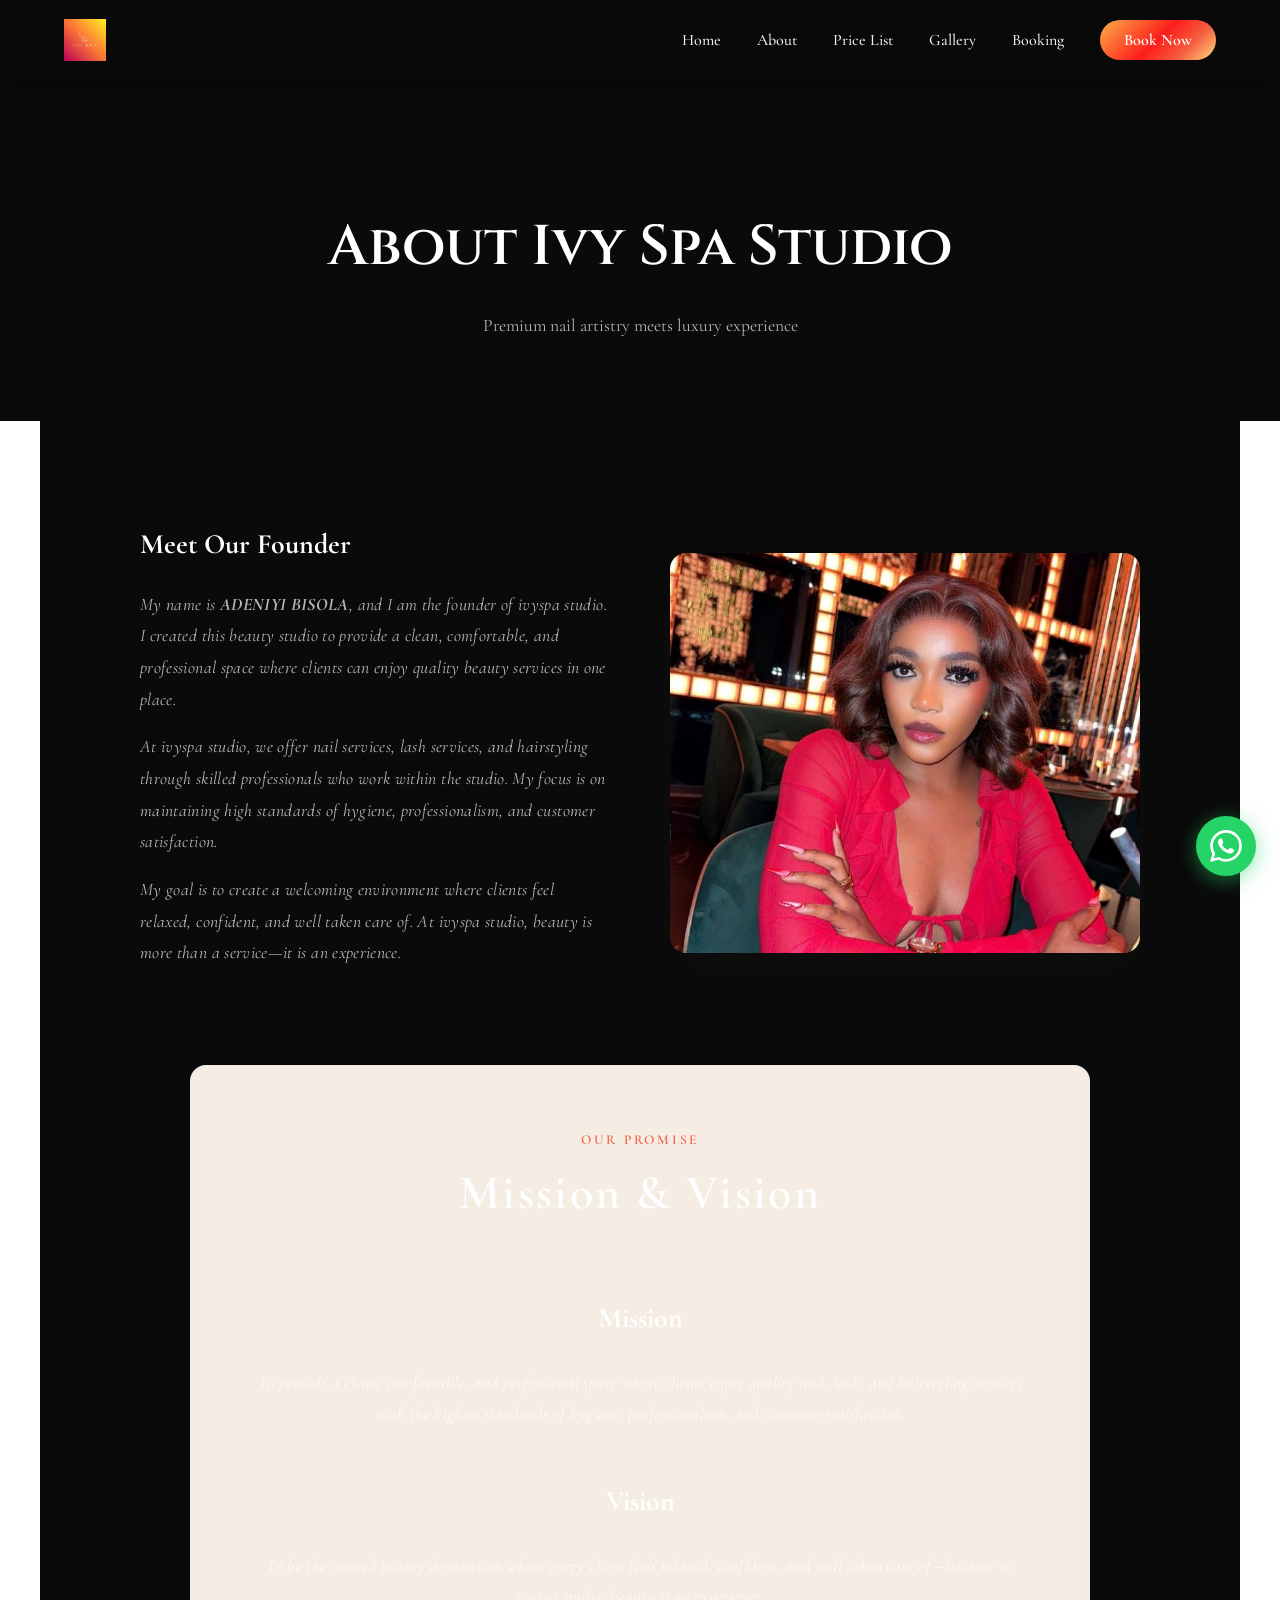
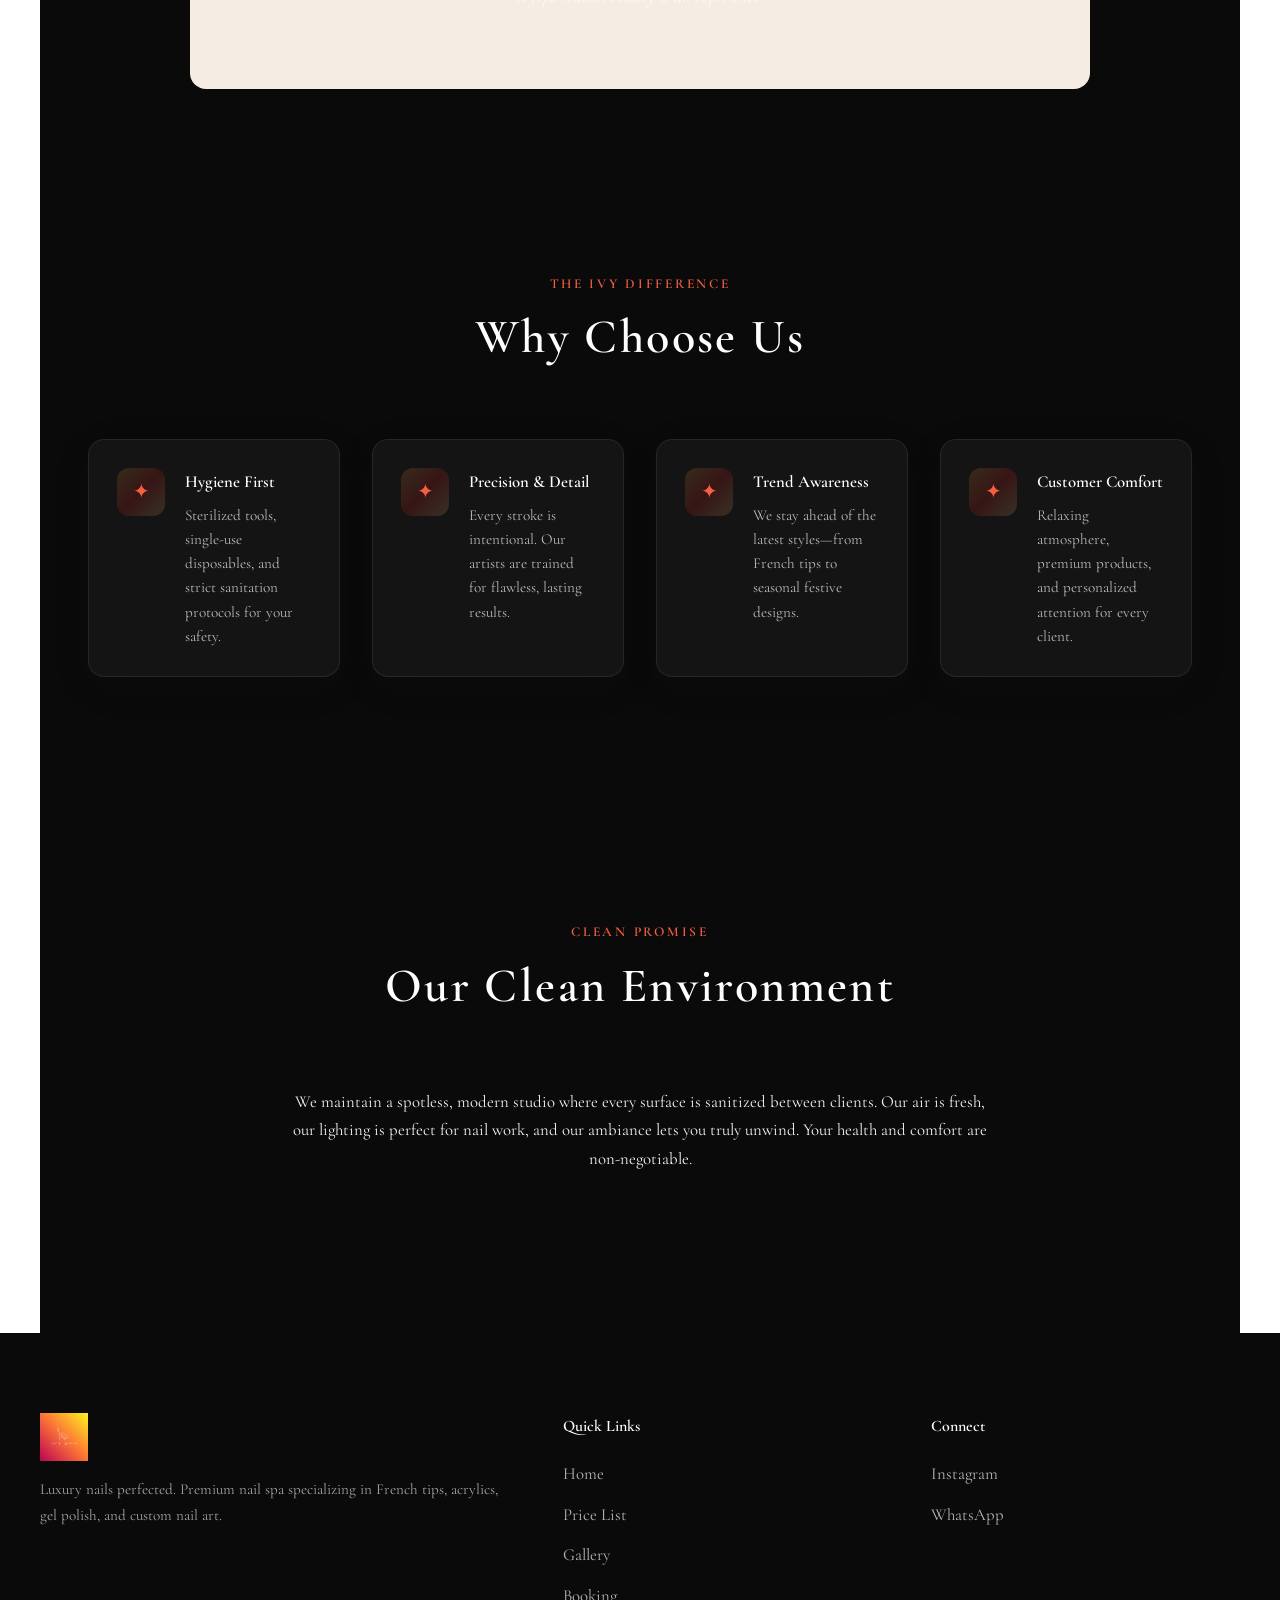
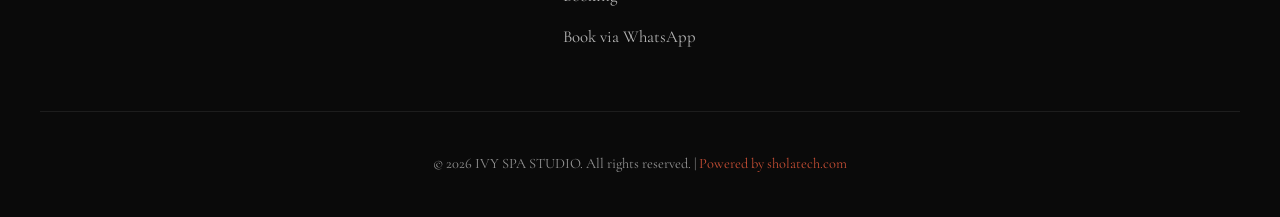
==== about.html @ 79363cd5 "Update: Founder story, CEO photo, contact number 0704 151 1179, acrylic toes price ₦15,000 Made-with" ====
<!DOCTYPE html>
<html lang="en">
<head>
  <meta charset="UTF-8">
  <meta name="viewport" content="width=device-width, initial-scale=1.0, viewport-fit=cover">
  <meta name="description" content="Learn about IVY SPA STUDIO - a premium nail spa dedicated to hygiene, precision, trend awareness, and customer comfort.">
  <title>About Us | IVY SPA STUDIO</title>
  <link rel="stylesheet" href="css/styles.css">
</head>
<body>
  <nav class="nav">
    <div class="nav__inner">
      <a href="index.html" class="nav__logo"><img src="assets/logo.png" alt="IVY SPA STUDIO" class="nav__logo-img"></a>
      <ul class="nav__links">
        <li><a href="index.html" class="nav__link">Home</a></li>
        <li><a href="about.html" class="nav__link">About</a></li>
        <li><a href="services.html" class="nav__link">Price List</a></li>
        <li><a href="gallery.html" class="nav__link">Gallery</a></li>
        <li><a href="booking.html" class="nav__link">Booking</a></li>
        <li><a href="https://wa.me/2347041511179?text=Hi%2C%20I%27d%20like%20to%20book%20an%20appointment%20at%20IVY%20SPA%20STUDIO" target="_blank" rel="noopener" class="nav__link nav__cta">Book Now</a></li>
      </ul>
      <div class="nav__toggle" aria-label="Menu">
        <span></span><span></span><span></span>
      </div>
    </div>
  </nav>

  <header class="page-hero">
    <h1 class="page-hero__title">About Ivy Spa Studio</h1>
    <p class="page-hero__subtitle">Premium nail artistry meets luxury experience</p>
  </header>

  <main class="section section--dark our-story-section">
    <div class="about__content" style="max-width: 1000px; margin: 0 auto;">
      <div class="about__text fade-in">
        <h3>Meet Our Founder</h3>
        <p>My name is <strong>ADENIYI BISOLA</strong>, and I am the founder of ivyspa studio. I created this beauty studio to provide a clean, comfortable, and professional space where clients can enjoy quality beauty services in one place.</p>
        <p>At ivyspa studio, we offer nail services, lash services, and hairstyling through skilled professionals who work within the studio. My focus is on maintaining high standards of hygiene, professionalism, and customer satisfaction.</p>
        <p>My goal is to create a welcoming environment where clients feel relaxed, confident, and well taken care of. At ivyspa studio, beauty is more than a service—it is an experience.</p>
      </div>
      <div class="about__image fade-in">
        <img src="assets/ceo.png" alt="ADENIYI BISOLA - Founder & CEO, ivyspa studio" class="about__image-img">
      </div>
    </div>

    <div class="section section--light" style="margin-top: 80px; border-radius: var(--radius); padding: 60px; max-width: 900px; margin-left: auto; margin-right: auto;">
      <div class="section__header">
        <span class="section__label">Our Promise</span>
        <h2 class="section__title">Mission & Vision</h2>
      </div>
      <div class="about__text fade-in" style="text-align: center;">
        <h3 style="margin-bottom: 24px;">Mission</h3>
        <p style="font-size: 1.1rem;">To provide a clean, comfortable, and professional space where clients enjoy quality nail, lash, and hairstyling services with the highest standards of hygiene, professionalism, and customer satisfaction.</p>
        <h3 style="margin: 48px 0 24px;">Vision</h3>
        <p style="font-size: 1.1rem;">To be the trusted beauty destination where every client feels relaxed, confident, and well taken care of—because at ivyspa studio, beauty is an experience.</p>
      </div>
    </div>

    <div class="section section--dark" style="margin-top: 80px;">
      <div class="section__header">
        <span class="section__label">The Ivy Difference</span>
        <h2 class="section__title">Why Choose Us</h2>
      </div>
      <div class="features-list">
        <div class="feature-item fade-in">
          <div class="feature-item__icon">✦</div>
          <div>
            <h4 class="feature-item__title">Hygiene First</h4>
            <p class="feature-item__text">Sterilized tools, single-use disposables, and strict sanitation protocols for your safety.</p>
          </div>
        </div>
        <div class="feature-item fade-in">
          <div class="feature-item__icon">✦</div>
          <div>
            <h4 class="feature-item__title">Precision & Detail</h4>
            <p class="feature-item__text">Every stroke is intentional. Our artists are trained for flawless, lasting results.</p>
          </div>
        </div>
        <div class="feature-item fade-in">
          <div class="feature-item__icon">✦</div>
          <div>
            <h4 class="feature-item__title">Trend Awareness</h4>
            <p class="feature-item__text">We stay ahead of the latest styles—from French tips to seasonal festive designs.</p>
          </div>
        </div>
        <div class="feature-item fade-in">
          <div class="feature-item__icon">✦</div>
          <div>
            <h4 class="feature-item__title">Customer Comfort</h4>
            <p class="feature-item__text">Relaxing atmosphere, premium products, and personalized attention for every client.</p>
          </div>
        </div>
      </div>
    </div>

    <div class="section section--dark" style="margin-top: 80px; border-radius: var(--radius); padding: 60px; text-align: center;">
      <div class="section__header">
        <span class="section__label">Clean Promise</span>
        <h2 class="section__title">Our Clean Environment</h2>
      </div>
      <p class="about__text" style="max-width: 700px; margin: 0 auto; font-size: 1.05rem;">
        We maintain a spotless, modern studio where every surface is sanitized between clients. Our air is fresh, our lighting is perfect for nail work, and our ambiance lets you truly unwind. Your health and comfort are non-negotiable.
      </p>
    </div>
  </main>

  <footer class="footer">
    <div class="footer__inner">
      <div>
        <img src="assets/logo.png" alt="IVY SPA STUDIO" class="footer__logo">
        <p class="footer__tagline">Luxury nails perfected. Premium nail spa specializing in French tips, acrylics, gel polish, and custom nail art.</p>
      </div>
      <div>
        <h4 class="footer__heading">Quick Links</h4>
        <ul class="footer__links">
          <li><a href="index.html" class="footer__link">Home</a></li>
          <li><a href="services.html" class="footer__link">Price List</a></li>
          <li><a href="gallery.html" class="footer__link">Gallery</a></li>
          <li><a href="booking.html" class="footer__link">Booking</a></li>
          <li><a href="https://wa.me/2347041511179?text=Hi%2C%20I%27d%20like%20to%20book%20an%20appointment%20at%20IVY%20SPA%20STUDIO" target="_blank" rel="noopener" class="footer__link">Book via WhatsApp</a></li>
        </ul>
      </div>
      <div>
        <h4 class="footer__heading">Connect</h4>
        <ul class="footer__links">
          <li><a href="https://instagram.com" target="_blank" rel="noopener" class="footer__link">Instagram</a></li>
          <li><a href="https://wa.me/2347041511179" target="_blank" rel="noopener" class="footer__link">WhatsApp</a></li>
        </ul>
      </div>
    </div>
    <div class="footer__bottom">
      <p>&copy; 2026 IVY SPA STUDIO. All rights reserved. | <a href="https://sholatech.com" target="_blank" rel="noopener" class="footer__powered">Powered by sholatech.com</a></p>
    </div>
  </footer>

  <a href="https://wa.me/2347041511179" class="whatsapp-float" target="_blank" rel="noopener" aria-label="Chat on WhatsApp">
    <svg width="32" height="32" viewBox="0 0 24 24" fill="currentColor"><path d="M17.472 14.382c-.297-.149-1.758-.867-2.03-.967-.273-.099-.471-.148-.67.15-.197.297-.767.966-.94 1.164-.173.199-.347.223-.644.075-.297-.15-1.255-.463-2.39-1.475-.883-.788-1.48-1.761-1.653-2.059-.173-.297-.018-.458.13-.606.134-.133.298-.347.446-.52.149-.174.198-.298.298-.497.099-.198.05-.371-.025-.52-.075-.149-.669-1.612-.916-2.207-.242-.579-.487-.5-.669-.51-.173-.008-.371-.01-.57-.01-.198 0-.52.074-.792.372-.272.297-1.04 1.016-1.04 2.479 0 1.462 1.065 2.875 1.213 3.074.149.198 2.096 3.2 5.077 4.487.709.306 1.262.489 1.694.625.712.227 1.36.195 1.871.118.571-.085 1.758-.719 2.006-1.413.248-.694.248-1.289.173-1.413-.074-.124-.272-.198-.57-.347m-5.421 7.403h-.004a9.87 9.87 0 01-5.031-1.378l-.361-.214-3.741.982.998-3.648-.235-.374a9.86 9.86 0 01-1.51-5.26c.001-5.45 4.436-9.884 9.888-9.884 2.64 0 5.122 1.03 6.988 2.898a9.825 9.825 0 012.893 6.994c-.003 5.45-4.437 9.884-9.885 9.884m8.413-18.297A11.815 11.815 0 0012.05 0C5.495 0 .16 5.335.157 11.892c0 2.096.547 4.142 1.588 5.945L.057 24l6.305-1.654a11.882 11.882 0 005.683 1.448h.005c6.554 0 11.89-5.335 11.893-11.893a11.821 11.821 0 00-3.48-8.413z"/></svg>
  </a>

  <script src="js/main.js"></script>
</body>
</html>
---- css/styles.css ----
/* ========================================
   IVY SPA STUDIO - Premium Nail Spa Website
   ======================================== */

/* Google Fonts - Million Dollar Luxury Typography */
@import url('https://fonts.googleapis.com/css2?family=Cinzel:wght@400;500;600;700&family=Cormorant+Garamond:ital,wght@0,400;0,500;0,600;0,700;1,400;1,500&display=swap');

/* CSS Variables */
:root {
  /* Primary Gradient Colors */
  --orange: #FCAF45;
  --pink-red: #FD1D1D;
  --coral: #F56040;
  --soft-yellow: #FFDC80;
  --gradient-primary: linear-gradient(135deg, #FCAF45 0%, #FD1D1D 50%, #F56040 75%, #FFDC80 100%);
  --gradient-soft: linear-gradient(135deg, rgba(252, 175, 69, 0.15) 0%, rgba(253, 29, 29, 0.15) 50%, rgba(255, 220, 128, 0.15) 100%);
  --gradient-hero: linear-gradient(135deg, #FCAF45 0%, #FD1D1D 25%, #F56040 60%, #FFDC80 100%);
  
  /* Secondary Colors */
  --white: #FFFFFF;
  --black: #0a0a0a;
  --black-soft: #141414;
  --nude-beige: #F5EDE4;
  --blush-pink: #FFE4E1;
  --text-dark: #2D2A26;
  --text-muted: #6B6560;
  --text-on-dark: rgba(255,255,255,0.95);
  --text-muted-on-dark: rgba(255,255,255,0.7);
  
  /* Typography - Million Dollar Luxury */
  --font-display: 'Cinzel', Georgia, serif;
  --font-body: 'Cormorant Garamond', Georgia, serif;
  --font-story: 'Cormorant Garamond', Georgia, serif;
  --font-sans: system-ui, -apple-system, BlinkMacSystemFont, 'Segoe UI', Roboto, Oxygen-Sans, Ubuntu, sans-serif;
  
  /* Spacing & Layout */
  --nav-height: 80px;
  --section-padding: 100px;
  --container-max: 1200px;
  
  /* Effects */
  --shadow-soft: 0 10px 40px rgba(45, 42, 38, 0.08);
  --shadow-elevated: 0 20px 60px rgba(45, 42, 38, 0.12);
  --transition-smooth: all 0.4s cubic-bezier(0.4, 0, 0.2, 1);
  --radius: 16px;
}

/* Reset & Base */
*, *::before, *::after {
  box-sizing: border-box;
  margin: 0;
  padding: 0;
}

html {
  scroll-behavior: smooth;
}

body {
  font-family: var(--font-body);
  font-size: 1.05rem;
  color: var(--text-dark);
  background: var(--white);
  line-height: 1.7;
  overflow-x: hidden;
  -webkit-text-size-adjust: 100%;
}

img {
  max-width: 100%;
  height: auto;
  display: block;
}

a {
  text-decoration: none;
  color: inherit;
  transition: var(--transition-smooth);
}

ul {
  list-style: none;
}

/* ========== NAVIGATION ========== */
.nav {
  position: fixed;
  top: 0;
  left: 0;
  right: 0;
  height: var(--nav-height);
  background: rgba(10, 10, 10, 0.95);
  backdrop-filter: blur(20px);
  -webkit-backdrop-filter: blur(20px);
  box-shadow: 0 2px 30px rgba(0, 0, 0, 0.3);
  z-index: 1000;
  transition: var(--transition-smooth);
}

.nav__inner {
  max-width: var(--container-max);
  margin: 0 auto;
  padding: 0 24px;
  height: 100%;
  display: flex;
  align-items: center;
  justify-content: space-between;
}

.nav__logo {
  display: flex;
  align-items: center;
}

.nav__logo-img {
  height: 42px;
  width: auto;
  object-fit: contain;
}

.nav__links {
  display: flex;
  gap: 36px;
  align-items: center;
}

.nav__link {
  font-family: var(--font-body);
  font-weight: 500;
  font-size: 1rem;
  color: var(--text-on-dark);
  position: relative;
}

.nav__link::after {
  content: '';
  position: absolute;
  bottom: -4px;
  left: 0;
  width: 0;
  height: 2px;
  background: var(--gradient-primary);
  transition: var(--transition-smooth);
}

.nav__link:hover::after {
  width: 100%;
}

.nav__cta {
  padding: 10px 24px;
  background: var(--gradient-primary);
  color: white !important;
  border-radius: 50px;
  -webkit-text-fill-color: white;
  font-weight: 600;
}

.nav__cta:hover {
  transform: translateY(-2px);
  box-shadow: 0 8px 25px rgba(253, 29, 29, 0.35);
}

.nav__cta::after {
  display: none !important;
}

/* Mobile Menu Toggle */
.nav__toggle {
  display: none;
  flex-direction: column;
  gap: 6px;
  cursor: pointer;
  padding: 8px;
  position: relative;
  z-index: 1001;
  -webkit-tap-highlight-color: transparent;
}

.nav__toggle span {
  width: 24px;
  height: 2px;
  background: var(--white);
  transition: var(--transition-smooth);
}

.nav__toggle.active span:nth-child(1) {
  transform: rotate(45deg) translate(5px, 5px);
}
.nav__toggle.active span:nth-child(2) {
  opacity: 0;
}
.nav__toggle.active span:nth-child(3) {
  transform: rotate(-45deg) translate(6px, -6px);
}

/* ========== HERO ========== */
.hero {
  min-height: 100vh;
  display: flex;
  align-items: center;
  justify-content: center;
  position: relative;
  background: var(--gradient-hero);
  overflow: hidden;
  padding-top: var(--nav-height);
}

.hero__bg-pattern {
  position: absolute;
  inset: 0;
  opacity: 0.08;
  background-image: url("data:image/svg+xml,%3Csvg width='60' height='60' viewBox='0 0 60 60' xmlns='http://www.w3.org/2000/svg'%3E%3Cpath d='M30 5 L35 25 L55 30 L35 35 L30 55 L25 35 L5 30 L25 25 Z' fill='none' stroke='%23FFFFFF' stroke-width='1'/%3E%3C/svg%3E");
}

.hero__deco {
  position: absolute;
  stroke: rgba(255,255,255,0.4);
  fill: none;
  stroke-width: 1;
  pointer-events: none;
}

.hero__deco--1 { top: 15%; left: 10%; width: 80px; height: 80px; }
.hero__deco--2 { top: 60%; right: 8%; width: 60px; height: 60px; }
.hero__deco--3 { bottom: 20%; left: 15%; width: 100px; height: 100px; }

.hero__content {
  text-align: center;
  position: relative;
  z-index: 2;
}

.hero__logo-img {
  max-width: min(320px, 70vw);
  height: auto;
  margin-bottom: 24px;
  opacity: 0;
  animation: fadeInUp 1s ease 0.2s forwards;
  filter: drop-shadow(0 4px 30px rgba(0,0,0,0.15));
}

.hero__tagline {
  font-size: clamp(1.1rem, 2.5vw, 1.4rem);
  font-weight: 300;
  color: rgba(255,255,255,0.95);
  letter-spacing: 0.15em;
  text-transform: uppercase;
  margin-bottom: 40px;
  opacity: 0;
  animation: fadeInUp 1s ease 0.4s forwards, taglineFloat 4s ease-in-out 1.4s infinite;
}

@keyframes taglineFloat {
  0%, 100% { transform: translateY(0); }
  50% { transform: translateY(-15px); }
}

.hero__buttons {
  display: flex;
  gap: 20px;
  justify-content: center;
  flex-wrap: wrap;
  opacity: 0;
  animation: fadeInUp 1s ease 0.6s forwards;
}

.btn {
  padding: 14px 32px;
  border-radius: 50px;
  font-weight: 600;
  font-size: 0.95rem;
  cursor: pointer;
  transition: var(--transition-smooth);
  border: none;
  display: inline-flex;
  align-items: center;
  gap: 8px;
  font-family: var(--font-body);
}

.btn--primary {
  background: white;
  color: var(--pink-red);
  box-shadow: var(--shadow-soft);
}

.btn--primary:hover {
  transform: translateY(-3px);
  box-shadow: 0 15px 40px rgba(0,0,0,0.2);
}

.btn--outline {
  background: transparent;
  color: white;
  border: 2px solid rgba(255,255,255,0.8);
}

.btn--outline:hover {
  background: rgba(255,255,255,0.2);
  border-color: white;
  transform: translateY(-3px);
}

.btn--gradient {
  background: var(--gradient-primary);
  color: white;
}

.btn--gradient:hover {
  transform: translateY(-3px);
  box-shadow: 0 15px 40px rgba(253, 29, 29, 0.4);
}

/* ========== SECTIONS ========== */
.section {
  padding: var(--section-padding) 24px;
  max-width: var(--container-max);
  margin: 0 auto;
}

.section--light {
  background: var(--nude-beige);
}

.section--gradient {
  background: var(--gradient-soft);
}

/* Black sections - makes colors pop */
.section--dark {
  background: var(--black);
  color: var(--text-on-dark);
}

/* Services section - lighter background for visibility */
.section--services {
  background: linear-gradient(180deg, #2d2d2d 0%, #3a3a3a 100%);
  color: #ffffff;
}

.section--services .section__label {
  color: var(--coral);
}

.section--services .section__title {
  color: #ffffff;
  text-shadow: 0 1px 2px rgba(0,0,0,0.3);
}

.section--services .section__subtitle {
  color: rgba(255,255,255,0.9);
}

.section--services .service-card {
  background: rgba(255,255,255,0.05);
  border: 1px solid rgba(255,255,255,0.15);
  color: #ffffff;
}

.section--services .service-card__title {
  color: #ffffff;
}

.section--services .service-card__desc {
  color: rgba(255,255,255,0.9);
}

.section--services .service-card__price {
  color: var(--soft-yellow);
}

.section--services .service-card__icon {
  color: var(--coral);
}

.section--services .service-card:hover {
  background: rgba(255,255,255,0.08);
  border-color: rgba(245, 96, 64, 0.5);
}

.section--services .btn--outline {
  border-color: rgba(255,255,255,0.6);
  color: #ffffff;
}

.section--services .btn--outline:hover {
  border-color: #ffffff;
  background: rgba(255,255,255,0.15);
}

.section--services .price-list__title {
  color: #ffffff;
}

.section--services .price-list__note {
  color: rgba(255,255,255,0.85);
}

.section--services .price-list__group {
  background: rgba(255,255,255,0.06);
  border: 1px solid rgba(255,255,255,0.12);
}

.section--services .price-list__group-title {
  color: var(--coral);
}

.section--services .price-list__service {
  color: rgba(255,255,255,0.95);
}

.section--services .price-list__price {
  color: var(--soft-yellow);
}

.section--dark .section__label {
  color: var(--coral);
}

.section--dark .section__title {
  color: var(--white);
}

.section--dark .section__subtitle {
  color: var(--text-muted-on-dark);
}

.section--dark .about__text h3 {
  color: var(--white);
}

.section--dark .about__text p {
  color: var(--text-muted-on-dark);
}

.section__header {
  text-align: center;
  margin-bottom: 60px;
}

.section__label {
  font-size: 0.85rem;
  font-weight: 600;
  letter-spacing: 0.2em;
  text-transform: uppercase;
  color: var(--coral);
  margin-bottom: 12px;
}

.section__title {
  font-family: var(--font-display);
  font-size: clamp(2rem, 4vw, 3rem);
  font-weight: 600;
  letter-spacing: 0.05em;
  color: var(--text-dark);
}

.section__subtitle {
  font-size: 1.05rem;
  color: var(--text-muted);
  margin-top: 16px;
  max-width: 600px;
  margin-left: auto;
  margin-right: auto;
}

/* ========== ABOUT ========== */
.about__content {
  display: grid;
  grid-template-columns: 1fr 1fr;
  gap: 60px;
  align-items: center;
}

.about__text h3 {
  font-family: var(--font-display);
  font-size: 1.75rem;
  margin-bottom: 20px;
  color: var(--text-dark);
}

/* Our Story section – distinct typography */
.our-story-section .section__label,
.our-story-section .section__title,
.our-story-section .section__subtitle,
.our-story-section .about__text h3,
.our-story-section .about__text p {
  font-family: var(--font-story);
}

.our-story-section .about__text p {
  font-size: 1.1rem;
  font-style: italic;
  letter-spacing: 0.02em;
}

.about__text p {
  color: var(--text-muted);
  margin-bottom: 16px;
  line-height: 1.8;
}

.about__image {
  border-radius: var(--radius);
  overflow: hidden;
  box-shadow: var(--shadow-elevated);
}

.about__image img {
  width: 100%;
  height: 400px;
  object-fit: cover;
}

/* Placeholder for about image - use gradient */
.about__image-placeholder {
  width: 100%;
  height: 400px;
  background: var(--gradient-primary);
  display: flex;
  align-items: center;
  justify-content: center;
}

/* ========== SERVICE CARDS ========== */
.services-grid {
  display: grid;
  grid-template-columns: repeat(auto-fill, minmax(280px, 1fr));
  gap: 30px;
}

.service-card {
  background: white;
  border-radius: var(--radius);
  padding: 36px 28px;
  box-shadow: var(--shadow-soft);
  transition: var(--transition-smooth);
  position: relative;
  overflow: hidden;
}

.section--dark .service-card {
  background: var(--black-soft);
  border: 1px solid rgba(255,255,255,0.08);
  box-shadow: 0 10px 40px rgba(0,0,0,0.3);
}

.section--dark .service-card__title {
  color: var(--white);
}

.section--dark .service-card__desc {
  color: var(--text-muted-on-dark);
}

.section--dark .service-card:hover {
  border-color: rgba(245, 96, 64, 0.4);
  box-shadow: 0 20px 60px rgba(0,0,0,0.4);
}

.service-card::before {
  content: '';
  position: absolute;
  top: 0;
  left: 0;
  right: 0;
  height: 4px;
  background: var(--gradient-primary);
  transform: scaleX(0);
  transition: var(--transition-smooth);
}

.service-card:hover {
  transform: translateY(-8px);
  box-shadow: var(--shadow-elevated);
}

.service-card:hover::before {
  transform: scaleX(1);
}

.service-card__icon {
  width: 56px;
  height: 56px;
  margin-bottom: 20px;
  color: var(--coral);
}

.service-card__icon svg {
  width: 100%;
  height: 100%;
  stroke: currentColor;
  stroke-width: 1.5;
}

.service-card__title {
  font-family: var(--font-display);
  font-size: 1.35rem;
  font-weight: 600;
  letter-spacing: 0.04em;
  margin-bottom: 12px;
  color: var(--text-dark);
}

.service-card__desc {
  color: var(--text-muted);
  font-size: 0.95rem;
  margin-bottom: 20px;
  line-height: 1.7;
}

.service-card__price {
  color: var(--soft-yellow);
  font-family: var(--font-sans);
  font-weight: 700;
  font-size: clamp(1rem, 2.5vw, 1.15rem);
  margin-bottom: 16px;
  letter-spacing: 0.02em;
}

.section--dark .service-card__price {
  color: var(--coral);
}

.service-card__btn {
  padding: 10px 20px;
  font-size: 0.9rem;
}

/* Service card with nail image overlay */
.service-card--image {
  padding: 0;
  min-height: 360px;
  display: flex;
  flex-direction: column;
}

.service-card--image .service-card__bg {
  position: absolute;
  inset: 0;
  z-index: 0;
}

.service-card--image .service-card__bg img {
  width: 100%;
  height: 100%;
  object-fit: cover;
  display: block;
}

.service-card--image .service-card__overlay {
  position: absolute;
  inset: 0;
  background: linear-gradient(to top, rgba(10,10,10,0.95) 0%, rgba(10,10,10,0.6) 40%, rgba(10,10,10,0.4) 100%);
  z-index: 1;
}

.service-card--image .service-card__content {
  position: relative;
  z-index: 2;
  padding: 28px 24px;
  display: flex;
  flex-direction: column;
  flex: 1;
  justify-content: flex-end;
}

.service-card--image .service-card__title {
  color: #fff !important;
  font-family: var(--font-sans);
  font-size: clamp(1.1rem, 3vw, 1.35rem);
}

.service-card--image .service-card__desc {
  font-family: var(--font-sans);
  color: rgba(255,255,255,0.9) !important;
  font-size: clamp(0.85rem, 2vw, 0.95rem);
}

.service-card--image .service-card__price {
  color: var(--soft-yellow) !important;
  font-family: var(--font-sans) !important;
  font-size: clamp(1rem, 2.5vw, 1.2rem) !important;
  font-weight: 700 !important;
}

.service-card--image::before {
  display: none;
}

/* ========== PRICE LIST ========== */
.price-list {
  margin-top: 60px;
  padding-top: 60px;
  border-top: 1px solid rgba(255,255,255,0.1);
}

/* Services page - compact layout, joins footer */
.page-services .section--services {
  padding: 48px 24px 40px;
}

.page-services .price-list {
  margin-top: 32px;
  padding-top: 40px;
}

.page-services .price-list__note {
  margin-bottom: 28px;
}

.page-services .price-list__grid {
  gap: 18px;
}

.page-services .price-list__group {
  padding: 18px 20px;
}

.page-services .services-grid {
  margin-top: 40px;
  gap: 20px;
}

.page-services .service-card {
  padding: 28px 24px;
}

.page-footer--compact {
  padding-top: 48px;
}

@media (max-width: 768px) {
  .page-services .section--services {
    padding: 36px 20px 32px;
  }

  .page-services .price-list {
    margin-top: 24px;
    padding-top: 32px;
  }

  .page-services .services-grid {
    margin-top: 32px;
  }

  .page-footer--compact {
    padding-top: 40px;
  }
}

.price-list__title {
  font-family: var(--font-sans);
  font-size: clamp(1.5rem, 4vw, 2.25rem);
  font-weight: 700;
  color: var(--white);
  text-align: center;
  margin-bottom: 12px;
  letter-spacing: 0.03em;
}

.price-list__note {
  font-family: var(--font-sans);
  text-align: center;
  color: var(--text-muted-on-dark);
  font-size: clamp(0.9rem, 2vw, 1rem);
  margin-bottom: 40px;
}

.price-list__grid {
  display: grid;
  grid-template-columns: repeat(2, 1fr);
  gap: 24px;
  max-width: var(--container-max);
  margin: 0 auto;
  overflow: visible;
}

.price-list__group {
  background: var(--black-soft);
  border: 1px solid rgba(255,255,255,0.08);
  border-radius: var(--radius);
  padding: 24px;
  transition: var(--transition-smooth);
}

.price-list__group:hover {
  border-color: rgba(245, 96, 64, 0.4);
  box-shadow: 0 10px 40px rgba(0,0,0,0.3);
}

.price-list__group-title {
  font-family: var(--font-sans);
  font-size: clamp(1rem, 2.5vw, 1.15rem);
  font-weight: 700;
  color: var(--coral);
  margin-bottom: 16px;
  padding-bottom: 12px;
  border-bottom: 2px solid rgba(245, 96, 64, 0.3);
  letter-spacing: 0.02em;
}

.price-list__items {
  list-style: none;
}

.price-list__items li {
  display: flex;
  justify-content: space-between;
  align-items: baseline;
  gap: 16px;
  padding: 10px 0;
  border-bottom: 1px solid rgba(255,255,255,0.06);
}

.price-list__items li:last-child {
  border-bottom: none;
}

.price-list__service {
  font-family: var(--font-sans);
  color: var(--text-on-dark);
  font-size: clamp(0.9rem, 2vw, 1rem);
  font-weight: 500;
}

.price-list__price {
  font-family: var(--font-sans);
  color: var(--soft-yellow);
  font-weight: 700;
  font-size: clamp(0.95rem, 2.5vw, 1.1rem);
  white-space: nowrap;
  letter-spacing: 0.02em;
}

/* ========== GALLERY ========== */
.gallery-grid {
  display: grid;
  grid-template-columns: repeat(auto-fill, minmax(280px, 1fr));
  gap: 20px;
}

.gallery-item {
  position: relative;
  border-radius: var(--radius);
  overflow: hidden;
  aspect-ratio: 1;
  cursor: pointer;
}

.gallery-item img {
  width: 100%;
  height: 100%;
  object-fit: cover;
  transition: var(--transition-smooth);
}

.gallery-item:hover img {
  transform: scale(1.08);
}

.gallery-item__overlay {
  position: absolute;
  inset: 0;
  background: linear-gradient(to top, rgba(0,0,0,0.6), transparent);
  opacity: 0;
  transition: var(--transition-smooth);
  display: flex;
  align-items: flex-end;
  padding: 20px;
}

.gallery-item:hover .gallery-item__overlay {
  opacity: 1;
}

.gallery-item__title {
  color: white;
  font-weight: 600;
  font-size: 1rem;
  transform: translateY(10px);
  transition: var(--transition-smooth);
}

.gallery-item:hover .gallery-item__title {
  transform: translateY(0);
}

/* Gallery Filter */
.gallery-filter {
  display: flex;
  gap: 12px;
  justify-content: center;
  flex-wrap: wrap;
  margin-bottom: 40px;
}

.gallery-filter__btn {
  padding: 12px 24px;
  min-height: 44px;
  border: 2px solid var(--nude-beige);
  background: white;
  border-radius: 50px;
  font-weight: 500;
  cursor: pointer;
  transition: var(--transition-smooth);
}

.gallery-filter__btn:hover,
.gallery-filter__btn.active {
  background: var(--gradient-primary);
  color: white;
  border-color: transparent;
}

.section--dark .gallery-filter__btn {
  background: var(--black-soft);
  border-color: rgba(255,255,255,0.2);
  color: var(--text-on-dark);
}

.section--dark .gallery-filter__btn:hover,
.section--dark .gallery-filter__btn.active {
  background: var(--gradient-primary);
  color: white;
  border-color: transparent;
}

/* Masonry for gallery page */
.gallery-masonry {
  column-count: 3;
  column-gap: 20px;
}

.gallery-masonry .gallery-item {
  break-inside: avoid;
  margin-bottom: 20px;
}

/* Lightbox */
.lightbox {
  position: fixed;
  inset: 0;
  background: rgba(0,0,0,0.95);
  z-index: 2000;
  display: flex;
  align-items: center;
  justify-content: center;
  padding: 40px;
  opacity: 0;
  visibility: hidden;
  transition: var(--transition-smooth);
}

.lightbox.active {
  opacity: 1;
  visibility: visible;
}

.lightbox__img {
  max-width: 90%;
  max-height: 90vh;
  object-fit: contain;
  border-radius: 8px;
}

.lightbox__close {
  position: absolute;
  top: 24px;
  right: 24px;
  width: 48px;
  height: 48px;
  background: white;
  border: none;
  border-radius: 50%;
  cursor: pointer;
  font-size: 1.5rem;
  display: flex;
  align-items: center;
  justify-content: center;
  transition: var(--transition-smooth);
}

.lightbox__close:hover {
  background: var(--gradient-primary);
  color: white;
}

/* ========== TESTIMONIALS ========== */
.testimonials-slider {
  max-width: 800px;
  margin: 0 auto;
}

.testimonial {
  text-align: center;
  padding: 40px 30px;
}

.testimonial__quote {
  font-family: var(--font-display);
  font-size: 1.5rem;
  font-style: italic;
  color: var(--text-dark);
  margin-bottom: 24px;
  line-height: 1.7;
}

.testimonial__author {
  font-weight: 600;
  color: var(--text-dark);
}

.section--dark .testimonial__quote {
  color: var(--text-on-dark);
}

.section--dark .testimonial__author {
  color: var(--white);
}

.testimonial__stars {
  margin-top: 12px;
  color: var(--soft-yellow);
  font-size: 1.2rem;
}

/* ========== CTA BANNER ========== */
.cta-banner {
  background: var(--gradient-hero);
  padding: 80px 40px;
  text-align: center;
  border-radius: var(--radius);
  margin: 60px 24px;
  max-width: var(--container-max);
  margin-left: auto;
  margin-right: auto;
  border: 2px solid rgba(255,255,255,0.2);
}

.section--dark .cta-banner {
  box-shadow: 0 20px 60px rgba(0,0,0,0.5);
}

.cta-banner__title {
  font-family: var(--font-display);
  font-size: clamp(2rem, 4vw, 2.75rem);
  color: white;
  margin-bottom: 16px;
}

.cta-banner__text {
  color: rgba(255,255,255,0.95);
  margin-bottom: 30px;
  font-size: 1.1rem;
}

/* CTA button hover pulse effect */
.cta-banner .btn--primary.btn--pulse {
  animation: btnPulse 1.5s ease-in-out infinite;
}

@keyframes btnPulse {
  0%, 100% { transform: translateY(-3px) scale(1); box-shadow: 0 15px 40px rgba(0,0,0,0.2); }
  50% { transform: translateY(-5px) scale(1.02); box-shadow: 0 20px 50px rgba(0,0,0,0.3); }
}

/* ========== FOOTER ========== */
.footer {
  background: var(--black);
  color: var(--text-muted-on-dark);
  padding: 80px 24px 40px;
}

.footer__inner {
  max-width: var(--container-max);
  margin: 0 auto;
  display: grid;
  grid-template-columns: 1.5fr 1fr 1fr;
  gap: 60px;
  margin-bottom: 60px;
}

.footer__logo {
  height: 48px;
  width: auto;
  object-fit: contain;
  margin-bottom: 16px;
}

.footer__tagline {
  font-size: 0.95rem;
  line-height: 1.7;
  opacity: 0.9;
}

.footer__heading {
  font-weight: 600;
  font-size: 1rem;
  margin-bottom: 20px;
  color: white;
}

.footer__links {
  display: flex;
  flex-direction: column;
  gap: 12px;
}

.footer__link:hover {
  color: var(--soft-yellow);
}

/* Newsletter */
.newsletter {
  display: flex;
  gap: 0;
  margin-top: 16px;
}

.newsletter__input {
  flex: 1;
  padding: 14px 20px;
  border: none;
  border-radius: 50px 0 0 50px;
  font-family: var(--font-body);
  font-size: 0.95rem;
}

.newsletter__input:focus {
  outline: none;
}

.newsletter__btn {
  padding: 14px 24px;
  background: var(--gradient-primary);
  color: white;
  border: none;
  border-radius: 0 50px 50px 0;
  font-weight: 600;
  cursor: pointer;
  transition: var(--transition-smooth);
}

.newsletter__btn:hover {
  opacity: 0.9;
  transform: scale(1.02);
}

.footer__bottom {
  max-width: var(--container-max);
  margin: 0 auto;
  padding-top: 40px;
  border-top: 1px solid rgba(255,255,255,0.1);
  text-align: center;
  font-size: 0.9rem;
  opacity: 0.8;
}

.footer__powered {
  color: var(--coral);
  text-decoration: none;
  transition: var(--transition-smooth);
}

.footer__powered:hover {
  color: var(--soft-yellow);
  text-decoration: underline;
}

/* ========== PAGE HEADER ========== */
.page-hero {
  padding: calc(var(--nav-height) + 120px) 24px 80px;
  text-align: center;
  background: var(--black);
}

.page-hero__title {
  font-family: var(--font-display);
  font-size: clamp(2.5rem, 5vw, 3.5rem);
  font-weight: 600;
  color: var(--white);
  margin-bottom: 16px;
}

.page-hero__subtitle {
  font-size: 1.1rem;
  color: var(--text-muted-on-dark);
}

/* ========== FORMS ========== */
.form-elegant {
  max-width: 560px;
  margin: 0 auto;
  background: white;
  padding: 48px;
  border-radius: var(--radius);
  box-shadow: var(--shadow-elevated);
}

/* Booking form - visible, blends with site colors */
.form-booking {
  max-width: 560px;
  margin: 0 auto;
  background: linear-gradient(145deg, rgba(45, 42, 38, 0.95) 0%, rgba(20, 20, 20, 0.98) 100%);
  border: 1px solid rgba(245, 96, 64, 0.25);
  padding: 40px 36px;
  border-radius: var(--radius);
  box-shadow: 0 20px 60px rgba(0, 0, 0, 0.4);
}

.section--booking .form-booking .form-group {
  margin-bottom: 22px;
}

.section--booking .form-booking .form-group label {
  display: block;
  font-family: var(--font-sans);
  font-weight: 600;
  margin-bottom: 8px;
  color: var(--soft-yellow);
  font-size: 0.95rem;
}

.section--booking .form-booking .form-group input,
.section--booking .form-booking .form-group select,
.section--booking .form-booking .form-group textarea {
  width: 100%;
  padding: 14px 18px;
  border: 2px solid rgba(255, 255, 255, 0.15);
  border-radius: 12px;
  background: rgba(255, 255, 255, 0.08);
  color: #fff;
  font-family: var(--font-sans);
  font-size: 1rem;
  transition: var(--transition-smooth);
}

.section--booking .form-booking .form-group input::placeholder,
.section--booking .form-booking .form-group textarea::placeholder {
  color: rgba(255, 255, 255, 0.5);
}

.section--booking .form-booking .form-group select {
  cursor: pointer;
  min-height: 48px;
}

.section--booking .form-booking .form-group select option {
  background: var(--black-soft);
  color: #fff;
}

.section--booking .form-booking .form-group input[type="date"],
.section--booking .form-booking .form-group input[type="time"] {
  color-scheme: dark;
}

.section--booking .form-booking .form-group input:focus,
.section--booking .form-booking .form-group select:focus,
.section--booking .form-booking .form-group textarea:focus {
  outline: none;
  border-color: var(--coral);
  background: rgba(255, 255, 255, 0.12);
  box-shadow: 0 0 0 4px rgba(245, 96, 64, 0.2);
}

.section--booking .form-booking .form-group textarea {
  min-height: 100px;
  resize: vertical;
}

.section--booking .form-booking .form-submit {
  width: 100%;
  padding: 16px 24px;
  margin-top: 16px;
  font-size: 1.05rem;
  font-weight: 700;
  background: var(--gradient-primary);
  color: #fff;
  border: none;
  border-radius: 50px;
  cursor: pointer;
  transition: var(--transition-smooth);
}

.section--booking .form-booking .form-submit:hover {
  transform: translateY(-2px);
  box-shadow: 0 8px 30px rgba(245, 96, 64, 0.4);
}

.form-group {
  margin-bottom: 24px;
}

.form-group label {
  display: block;
  font-weight: 500;
  margin-bottom: 8px;
  color: var(--text-dark);
}

.form-group input,
.form-group select,
.form-group textarea {
  width: 100%;
  padding: 14px 20px;
  border: 2px solid var(--nude-beige);
  border-radius: 12px;
  font-family: var(--font-body);
  font-size: 0.95rem;
  transition: var(--transition-smooth);
}

.form-group input:focus,
.form-group select:focus,
.form-group textarea:focus {
  outline: none;
  border-color: var(--coral);
  box-shadow: 0 0 0 4px rgba(245, 96, 64, 0.15);
}

.form-group textarea {
  min-height: 120px;
  resize: vertical;
}

.form-submit {
  width: 100%;
  padding: 16px;
  margin-top: 12px;
  font-size: 1rem;
}

/* ========== CONTACT ========== */
.contact-grid {
  display: grid;
  grid-template-columns: 1fr 1fr;
  gap: 60px;
  align-items: start;
}

.contact-info__item {
  display: flex;
  gap: 20px;
  margin-bottom: 32px;
}

.contact-info__icon {
  width: 48px;
  height: 48px;
  min-width: 48px;
  background: var(--gradient-soft);
  border-radius: 12px;
  display: flex;
  align-items: center;
  justify-content: center;
  color: var(--coral);
}

.contact-info__label {
  font-size: 0.85rem;
  color: var(--text-muted);
  margin-bottom: 4px;
}

.contact-info__value {
  font-weight: 600;
  font-size: 1.05rem;
}

.contact-info__value a:hover {
  color: var(--coral);
}

.section--dark .contact-info__value,
.section--dark .contact-info__value a {
  color: var(--text-on-dark);
}

.section--dark .contact-info__label {
  color: var(--text-muted-on-dark);
}

.contact-map {
  border-radius: var(--radius);
  overflow: hidden;
  box-shadow: var(--shadow-soft);
  aspect-ratio: 4/3;
}

.contact-map iframe {
  width: 100%;
  height: 100%;
  border: none;
}

.contact-buttons {
  display: flex;
  flex-wrap: wrap;
  gap: 12px;
  margin-top: 32px;
}

.btn--whatsapp {
  border-color: #25D366 !important;
  color: #25D366 !important;
}

.btn--whatsapp:hover {
  background: rgba(37, 211, 102, 0.1) !important;
  border-color: #25D366 !important;
  color: #25D366 !important;
}

/* ========== WHY CHOOSE US ========== */
.features-list {
  display: grid;
  grid-template-columns: repeat(auto-fill, minmax(250px, 1fr));
  gap: 32px;
}

.feature-item {
  display: flex;
  gap: 20px;
  padding: 28px;
  background: white;
  border-radius: var(--radius);
  box-shadow: var(--shadow-soft);
  transition: var(--transition-smooth);
}

.feature-item:hover {
  transform: translateY(-4px);
  box-shadow: var(--shadow-elevated);
}

.feature-item__icon {
  width: 48px;
  height: 48px;
  min-width: 48px;
  background: var(--gradient-soft);
  border-radius: 12px;
  display: flex;
  align-items: center;
  justify-content: center;
  color: var(--coral);
  font-size: 1.25rem;
}

.feature-item__title {
  font-weight: 600;
  margin-bottom: 6px;
  color: var(--text-dark);
}

.feature-item__text {
  font-size: 0.95rem;
  color: var(--text-muted);
  line-height: 1.6;
}

.section--dark .feature-item {
  background: var(--black-soft);
  border: 1px solid rgba(255,255,255,0.08);
}

.section--dark .feature-item__title {
  color: var(--white);
}

.section--dark .feature-item__text {
  color: var(--text-muted-on-dark);
}

.section--dark .feature-item:hover {
  border-color: rgba(245, 96, 64, 0.3);
}

/* ========== INSTAGRAM SECTION ========== */
.instagram-section {
  padding: var(--section-padding) 24px;
}

.instagram-section:not(.section--dark) {
  background: var(--nude-beige);
}

.instagram-grid {
  display: grid;
  grid-template-columns: repeat(6, 1fr);
  gap: 8px;
}

.instagram-item {
  aspect-ratio: 1;
  overflow: hidden;
  border-radius: 8px;
}

.instagram-item img {
  width: 100%;
  height: 100%;
  object-fit: cover;
  transition: var(--transition-smooth);
}

.instagram-item:hover img {
  transform: scale(1.1);
}

.instagram-link {
  display: inline-flex;
  align-items: center;
  gap: 10px;
  margin-top: 24px;
  font-weight: 600;
  color: var(--coral);
}

.instagram-link:hover {
  color: var(--pink-red);
}

.section--dark .instagram-link {
  color: var(--coral);
}

.section--dark .instagram-link:hover {
  color: var(--soft-yellow);
}

/* ========== WHATSAPP FLOATING BUTTON ========== */
.whatsapp-float {
  position: fixed;
  bottom: max(24px, env(safe-area-inset-bottom));
  right: max(24px, env(safe-area-inset-right));
  width: 60px;
  height: 60px;
  background: #25D366;
  border-radius: 50%;
  display: flex;
  align-items: center;
  justify-content: center;
  color: white;
  font-size: 2rem;
  box-shadow: 0 4px 20px rgba(37, 211, 102, 0.5);
  z-index: 999;
  transition: var(--transition-smooth);
}

.whatsapp-float:hover {
  transform: scale(1.1);
  box-shadow: 0 6px 30px rgba(37, 211, 102, 0.6);
}

/* ========== ANIMATIONS ========== */
@keyframes fadeInUp {
  from {
    opacity: 0;
    transform: translateY(30px);
  }
  to {
    opacity: 1;
    transform: translateY(0);
  }
}

@keyframes fadeInScale {
  from {
    opacity: 0;
    transform: translateY(20px) scale(0.95);
  }
  to {
    opacity: 1;
    transform: translateY(0) scale(1);
  }
}

@keyframes float {
  0%, 100% {
    transform: translateY(0) rotate(0deg);
  }
  50% {
    transform: translateY(-12px) rotate(2deg);
  }
}

@keyframes floatReverse {
  0%, 100% {
    transform: translateY(0) rotate(0deg);
  }
  50% {
    transform: translateY(10px) rotate(-2deg);
  }
}

@keyframes floatSlow {
  0%, 100% {
    transform: translateY(0);
  }
  50% {
    transform: translateY(-8px);
  }
}

@keyframes shimmer {
  0% {
    background-position: -200% 0;
  }
  100% {
    background-position: 200% 0;
  }
}

.fade-in {
  opacity: 0;
  transform: translateY(30px);
}

.fade-in.visible {
  opacity: 1;
  transform: translateY(0);
  animation: fadeInUp 0.8s ease forwards;
}

/* Staggered entrance for cards/grid items */
.fade-in.fade-scale {
  transform: translateY(20px) scale(0.95);
}

.fade-in.fade-scale.visible {
  animation: fadeInScale 0.6s cubic-bezier(0.4, 0, 0.2, 1) forwards;
}

/* Hero decoration floating effect */
.hero__deco--1 {
  animation: float 6s ease-in-out infinite;
}

.hero__deco--2 {
  animation: floatReverse 5s ease-in-out infinite 0.5s;
}

.hero__deco--3 {
  animation: floatSlow 7s ease-in-out infinite 1s;
}

/* Nail line art decorations */
.nail-deco {
  position: absolute;
  stroke: rgba(255,255,255,0.3);
  fill: none;
  stroke-width: 1.5;
  pointer-events: none;
}

/* ========== RESPONSIVE ========== */

/* Laptop / Tablet Landscape */
@media (max-width: 1200px) {
  .section {
    padding: 80px 32px;
  }
  
  .services-grid {
    grid-template-columns: repeat(2, 1fr);
    gap: 24px;
  }
  
  .gallery-masonry {
    column-count: 3;
  }
}

@media (max-width: 1024px) {
  :root {
    --section-padding: 80px;
    --nav-height: 72px;
  }
  
  .section {
    padding: 80px 24px;
  }
  
  .section__header {
    margin-bottom: 48px;
  }
  
  .about__content {
    grid-template-columns: 1fr;
    gap: 40px;
  }
  
  .about__content .about__text {
    order: 1;
  }
  
  .about__content .about__image {
    order: 2;
  }
  
  .about__image-placeholder,
  .about__image img {
    height: 320px;
  }
  
  .footer__inner {
    grid-template-columns: 1fr 1fr;
    gap: 48px;
  }
  
  .contact-grid {
    grid-template-columns: 1fr;
    gap: 40px;
  }
  
  .contact-info__item {
    margin-bottom: 24px;
  }
  
  .instagram-grid {
    grid-template-columns: repeat(3, 1fr);
  }
  
  .cta-banner {
    padding: 60px 32px;
    margin: 40px 24px;
  }
  
  .page-hero {
    padding: calc(var(--nav-height) + 80px) 24px 60px;
  }
}

/* Tablet Portrait / Large Phone */
@media (max-width: 768px) {
  :root {
    --nav-height: 64px;
    --section-padding: 64px;
  }
  
  .nav {
    height: var(--nav-height);
  }
  
  .nav__inner {
    padding: 0 20px;
  }
  
  .nav__logo-img {
    height: 36px;
  }
  
  .nav__links {
    position: fixed;
    top: var(--nav-height);
    left: 0;
    right: 0;
    z-index: 1000;
    background: var(--black);
    flex-direction: column;
    padding: 24px 20px;
    gap: 20px;
    box-shadow: 0 10px 40px rgba(0,0,0,0.1);
    transform: translateY(-150%);
    opacity: 0;
    visibility: hidden;
    transition: var(--transition-smooth);
    max-height: calc(100vh - var(--nav-height));
    overflow-y: auto;
  }
  
  .nav__links.active {
    transform: translateY(0);
    opacity: 1;
    visibility: visible;
  }

  body.nav-open {
    overflow: hidden;
  }
  
  .nav__toggle {
    display: flex;
  }
  
  .hero {
    min-height: 100svh;
    padding: var(--nav-height) 20px 60px;
  }
  
  .hero__deco {
    display: none;
  }
  
  .hero__logo-img {
    max-width: min(280px, 85vw);
    margin-bottom: 20px;
  }
  
  .hero__tagline {
    font-size: clamp(0.9rem, 4vw, 1.1rem);
    letter-spacing: 0.1em;
    margin-bottom: 32px;
  }
  
  .hero__buttons {
    flex-direction: column;
    gap: 12px;
  }
  
  .btn {
    justify-content: center;
    width: 100%;
    max-width: 280px;
    padding: 14px 24px;
    min-height: 48px;
  }
  
  .section {
    padding: 64px 20px;
  }
  
  .section__header {
    margin-bottom: 40px;
  }
  
  .section__title {
    font-size: clamp(1.75rem, 5vw, 2.25rem);
  }
  
  .section__subtitle {
    font-size: 0.95rem;
    margin-top: 12px;
  }
  
  .services-grid {
    grid-template-columns: 1fr;
    gap: 20px;
  }

  .price-list__grid {
    grid-template-columns: 1fr;
    gap: 20px;
  }

  .price-list__title {
    font-size: clamp(1.35rem, 5vw, 1.75rem);
  }

  .price-list__group-title {
    font-size: clamp(1rem, 2.5vw, 1.1rem);
  }

  .price-list__service,
  .price-list__price {
    font-size: clamp(0.9rem, 2.5vw, 1rem);
  }

  .service-card--image .service-card__price {
    font-size: clamp(1rem, 4vw, 1.15rem) !important;
  }
  
  .service-card {
    padding: 28px 24px;
  }
  
  .gallery-grid {
    grid-template-columns: repeat(2, 1fr);
    gap: 12px;
  }
  
  .gallery-filter {
    gap: 8px;
    margin-bottom: 24px;
  }
  
  .gallery-filter__btn {
    padding: 8px 16px;
    font-size: 0.9rem;
  }
  
  .gallery-masonry {
    column-count: 2;
    column-gap: 12px;
  }
  
  .gallery-masonry .gallery-item {
    margin-bottom: 12px;
  }
  
  .testimonial {
    padding: 32px 20px;
  }
  
  .testimonial__quote {
    font-size: 1.2rem;
  }
  
  .cta-banner {
    padding: 48px 24px;
    margin: 32px 16px;
  }
  
  .cta-banner__title {
    font-size: clamp(1.5rem, 5vw, 2rem);
  }
  
  .cta-banner__text {
    font-size: 0.95rem;
    margin-bottom: 24px;
  }
  
  .footer {
    padding: 60px 20px 32px;
  }
  
  .footer__inner {
    grid-template-columns: 1fr;
    gap: 40px;
    margin-bottom: 40px;
    text-align: center;
  }
  
  .footer__logo {
    margin-left: auto;
    margin-right: auto;
    height: 42px;
  }
  
  .newsletter {
    flex-direction: column;
    max-width: 320px;
    margin-left: auto;
    margin-right: auto;
  }
  
  .newsletter__input {
    border-radius: 50px;
    padding: 12px 18px;
  }
  
  .newsletter__btn {
    border-radius: 50px;
    padding: 12px 20px;
  }
  
  .page-hero {
    padding: calc(var(--nav-height) + 60px) 20px 48px;
  }
  
  .page-hero__title {
    font-size: clamp(2rem, 6vw, 2.5rem);
  }
  
  .page-hero__subtitle {
    font-size: 1rem;
  }
  
  .form-elegant {
    padding: 32px 24px;
    margin: 0 20px;
  }

  .form-booking {
    padding: 32px 24px;
    margin: 0 20px;
  }
  
  .form-group input,
  .form-group select,
  .form-group textarea {
    padding: 12px 16px;
    min-height: 48px;
  }
  
  .contact-info__item {
    flex-direction: column;
    align-items: flex-start;
    gap: 12px;
    margin-bottom: 24px;
  }
  
  .contact-buttons {
    flex-direction: column;
    align-items: stretch;
  }

  .contact-buttons .btn {
    justify-content: center;
  }

  .contact-map {
    min-height: 250px;
    aspect-ratio: 16/9;
  }
  
  .features-list {
    grid-template-columns: 1fr;
  }
  
  .feature-item {
    padding: 24px 20px;
  }
  
  .instagram-grid {
    grid-template-columns: repeat(3, 1fr);
    gap: 6px;
  }
  
  .lightbox {
    padding: 20px;
  }
  
  .lightbox__img {
    max-width: 95%;
    max-height: 85vh;
  }
  
  .lightbox__close {
    top: 16px;
    right: 16px;
    width: 44px;
    height: 44px;
    font-size: 1.25rem;
  }
  
  .whatsapp-float {
    width: 54px;
    height: 54px;
    bottom: 20px;
    right: 20px;
  }
  
  .whatsapp-float svg {
    width: 28px;
    height: 28px;
  }
}

/* Mobile */
@media (max-width: 480px) {
  :root {
    --nav-height: 60px;
    --section-padding: 48px;
  }
  
  .nav__logo-img {
    height: 32px;
  }
  
  .section {
    padding: 48px 16px;
  }
  
  .section__header {
    margin-bottom: 32px;
  }
  
  .about__image-placeholder,
  .about__image img {
    height: 260px;
  }
  
  .gallery-grid {
    gap: 10px;
  }
  
  .gallery-masonry {
    column-count: 1;
    column-gap: 16px;
  }
  
  .gallery-masonry .gallery-item {
    margin-bottom: 16px;
  }
  
  .cta-banner {
    padding: 40px 20px;
    margin: 24px 12px;
  }
  
  .form-elegant {
    padding: 24px 20px;
    margin: 0 16px;
  }

  .form-booking {
    padding: 28px 20px;
    margin: 0 16px;
  }
  
  .footer__logo {
    height: 38px;
  }
  
  .contact-map {
    min-height: 220px;
  }
}

/* Small Mobile */
@media (max-width: 360px) {
  .hero__buttons .btn {
    max-width: 100%;
  }
  
  .gallery-filter {
    flex-direction: column;
    align-items: stretch;
  }
  
  .gallery-filter__btn {
    text-align: center;
  }
}
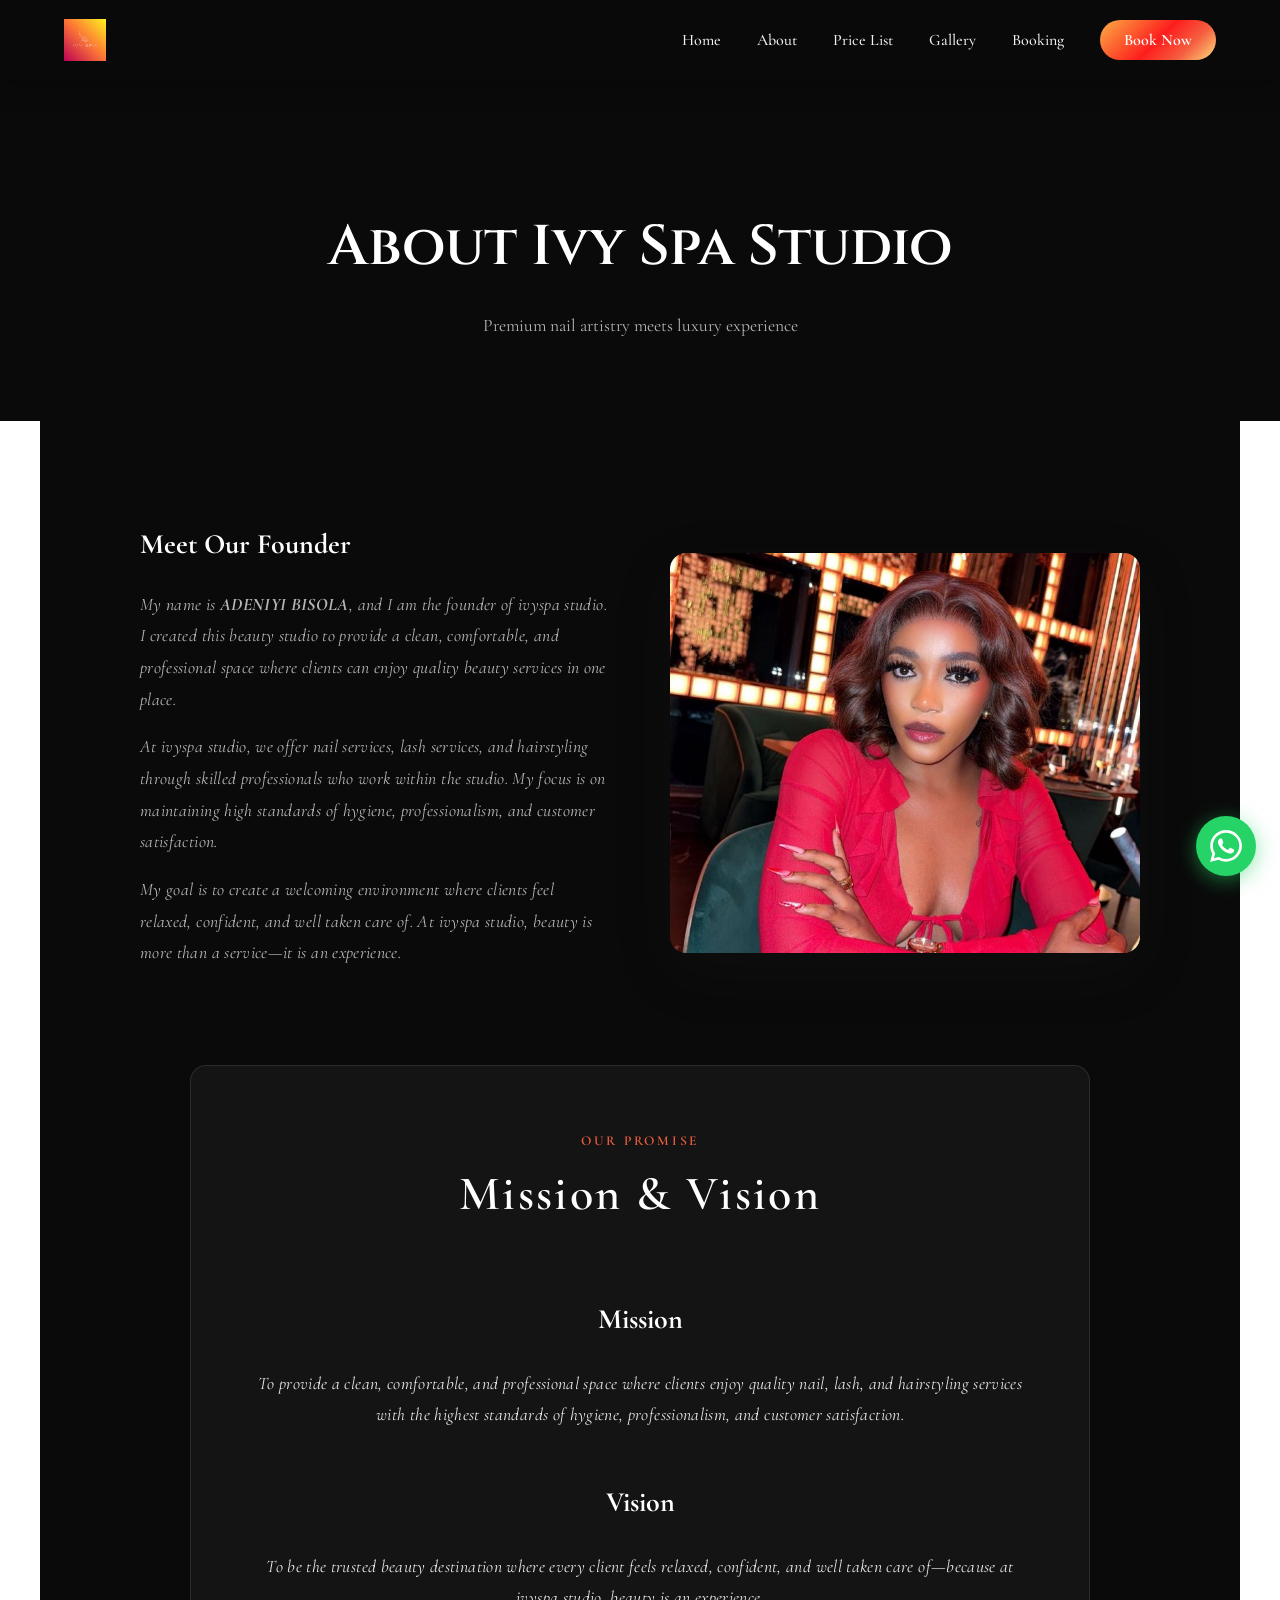
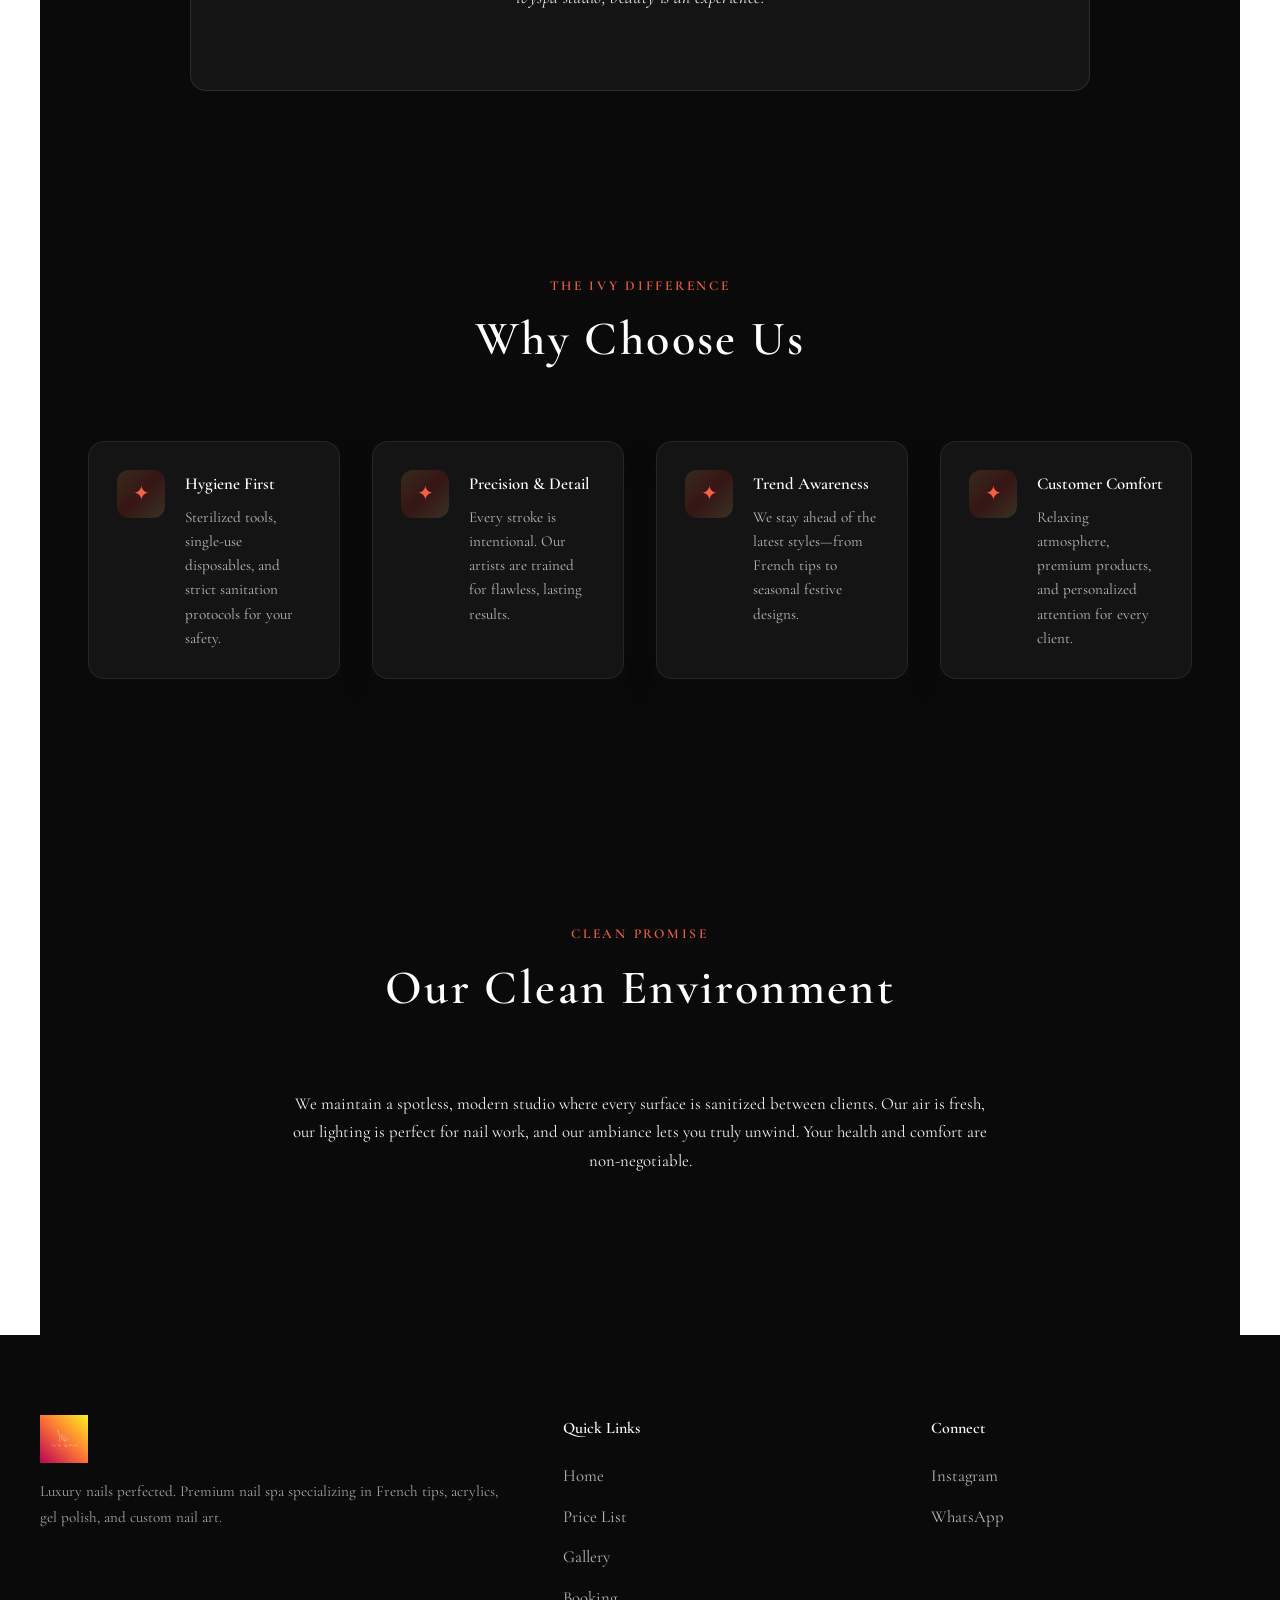
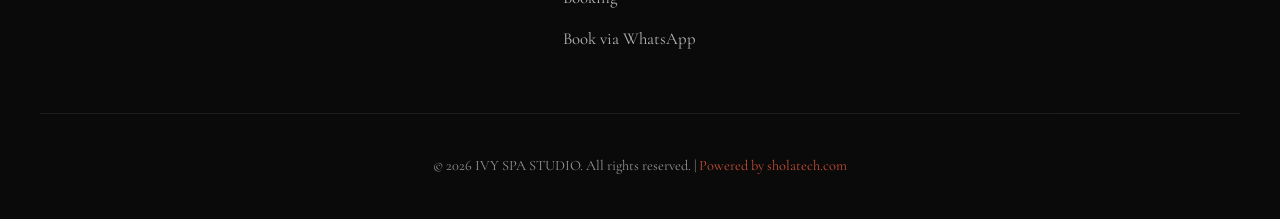
==== commit fb7488ce: "Improve Our Promise section visibility - dark background for better contrast Made-with: Cursor" ====
--- a/about.html
+++ b/about.html
@@ -43,16 +43,16 @@
       </div>
     </div>
 
-    <div class="section section--light" style="margin-top: 80px; border-radius: var(--radius); padding: 60px; max-width: 900px; margin-left: auto; margin-right: auto;">
+    <div class="section section--dark" style="margin-top: 80px; border-radius: var(--radius); padding: 60px; max-width: 900px; margin-left: auto; margin-right: auto; background: var(--black-soft); border: 1px solid rgba(255,255,255,0.1);">
       <div class="section__header">
         <span class="section__label">Our Promise</span>
         <h2 class="section__title">Mission & Vision</h2>
       </div>
       <div class="about__text fade-in" style="text-align: center;">
-        <h3 style="margin-bottom: 24px;">Mission</h3>
-        <p style="font-size: 1.1rem;">To provide a clean, comfortable, and professional space where clients enjoy quality nail, lash, and hairstyling services with the highest standards of hygiene, professionalism, and customer satisfaction.</p>
-        <h3 style="margin: 48px 0 24px;">Vision</h3>
-        <p style="font-size: 1.1rem;">To be the trusted beauty destination where every client feels relaxed, confident, and well taken care of—because at ivyspa studio, beauty is an experience.</p>
+        <h3 style="margin-bottom: 24px; color: var(--white);">Mission</h3>
+        <p style="font-size: 1.1rem; color: rgba(255,255,255,0.9);">To provide a clean, comfortable, and professional space where clients enjoy quality nail, lash, and hairstyling services with the highest standards of hygiene, professionalism, and customer satisfaction.</p>
+        <h3 style="margin: 48px 0 24px; color: var(--white);">Vision</h3>
+        <p style="font-size: 1.1rem; color: rgba(255,255,255,0.9);">To be the trusted beauty destination where every client feels relaxed, confident, and well taken care of—because at ivyspa studio, beauty is an experience.</p>
       </div>
     </div>
 
